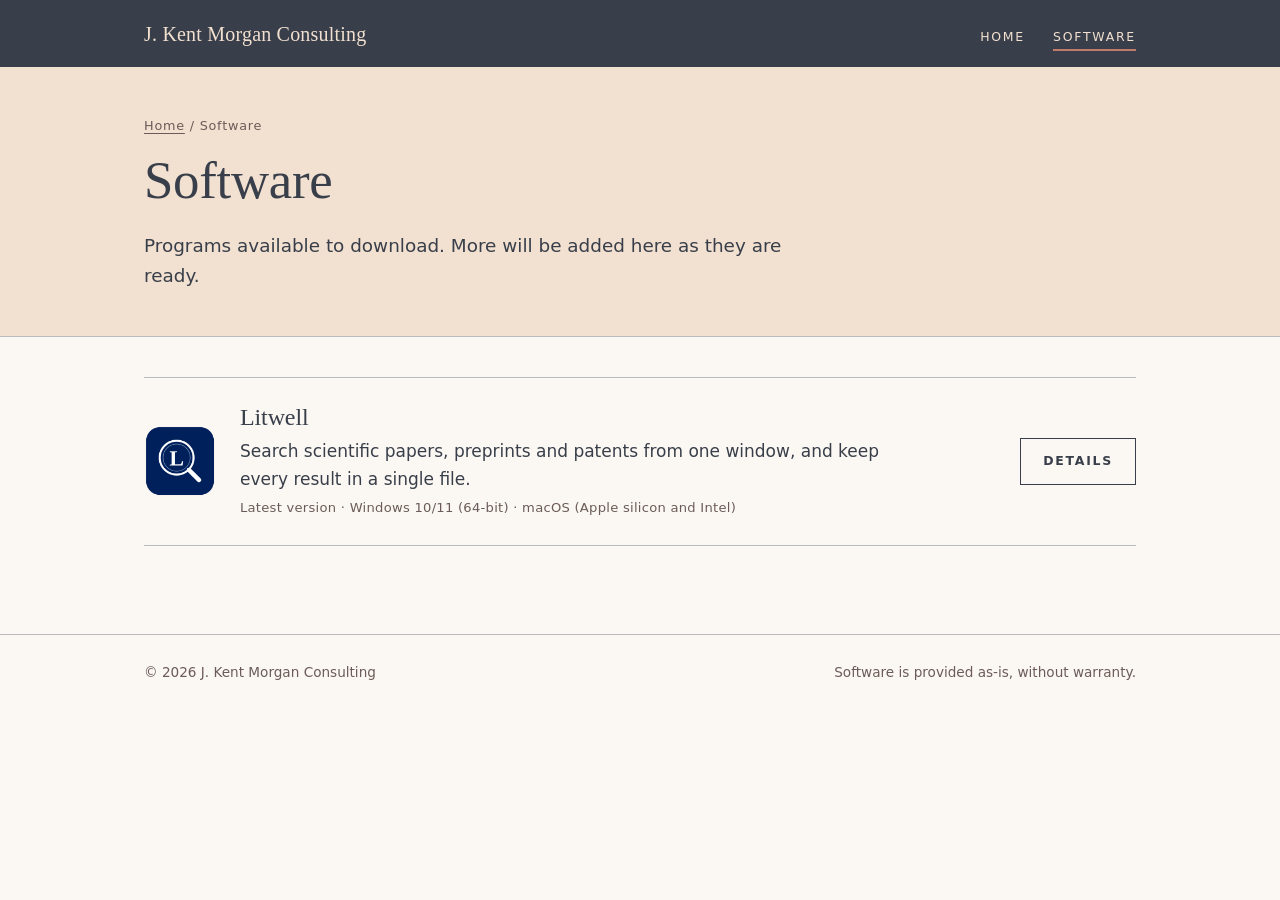
==== software/index.html @ 3147d4e3 "Site: home, software list and product pages generated from products.json Co-Authored-By: Claude Sonn" ====
<!doctype html>
<html lang="en">
<head>
<meta charset="utf-8">
<meta name="viewport" content="width=device-width, initial-scale=1">
<title>Software — J. Kent Morgan Consulting</title>
<meta name="description" content="Practical desktop programs, each with its own page describing what it does, what it needs, and a direct download for Windows and Mac.">
<link rel="icon" href="/assets/favicon.svg" type="image/svg+xml">
<link rel="stylesheet" href="/assets/style.css">
</head>
<body>
<header class="top"><div class="wrap">
  <a class="brand" href="/">J. Kent Morgan Consulting</a>
  <nav aria-label="Main"><a href="/">Home</a><a href="/software/" aria-current="page">Software</a></nav>
</div></header>
<main>
<section class="pagehead"><div class="wrap">
  <p class="crumb"><a href="/">Home</a> / Software</p>
  <h1>Software</h1>
  <p class="lede">Programs available to download. More will be added here as they are ready.</p>
</div></section>
<section class="wrap block" style="padding-top:40px;padding-bottom:64px">
  <div class="cards">
<article class="card">
  <img src="/assets/litwell.png" alt="" width="72" height="72">
  <div>
    <h3><a href="/software/litwell/">Litwell</a></h3>
    <p>Search scientific papers, preprints and patents from one window, and keep every result in a single file.</p>
    <div class="meta"><span data-version-repo="kentmorgan1974/litwell">Latest version</span> &middot; Windows 10/11 (64-bit) · macOS (Apple silicon and Intel)</div>
  </div>
  <a class="btn ghost go" href="/software/litwell/">Details</a>
</article>
  </div>
</section>
</main>
<footer><div class="wrap">
  <span>&copy; 2026 J. Kent Morgan Consulting</span>
  <span>Software is provided as-is, without warranty.</span>
</div></footer>
<script src="/assets/site.js" defer></script>
</body>
</html>
---- assets/style.css ----
/* Palette (Adobe Color): D6D9CC sage, F2E0D0 cream, BF7B6B terracotta,
   B9BBBD grey, 393F4A charcoal, 8A7875 taupe. Text colours below are darker/lighter
   derivatives of these so they meet WCAG AA contrast. */
:root {
  --paper: #FBF7F2;      /* page */
  --cream: #F2E0D0;      /* hero / panels */
  --sage: #D6D9CC;       /* quiet bands */
  --ink: #393F4A;        /* text, header */
  --muted: #6B5C59;      /* secondary text (taupe, darkened) */
  --rule: #B9BBBD;       /* hairlines */
  --accent: #BF7B6B;     /* terracotta: rules and markers only */
  --accent-text: #8F4D3F;/* terracotta for text and links */
  --top: #393F4A;        /* header band */
  --top-ink: #F2E0D0;
  --btn: #393F4A;
  --btn-ink: #F2E0D0;
  --serif: "Iowan Old Style", "Palatino Linotype", Palatino, "Book Antiqua", Georgia, serif;
  --sans: -apple-system, BlinkMacSystemFont, "Segoe UI", system-ui, Roboto, "Helvetica Neue", Arial, sans-serif;
}
@media (prefers-color-scheme: dark) {
  :root {
    --paper: #2B3038; --cream: #393F4A; --sage: #323842; --ink: #EDE3DA;
    --muted: #B9BBBD; --rule: #505764; --accent: #D08E7E; --accent-text: #E0A596;
    --top: #232830; --top-ink: #F2E0D0; --btn: #F2E0D0; --btn-ink: #232830;
  }
}
* { box-sizing: border-box; }
html { -webkit-text-size-adjust: 100%; }
body { margin: 0; background: var(--paper); color: var(--ink); font: 17px/1.65 var(--sans); }
a { color: var(--accent-text); text-underline-offset: 3px; }
a:hover { text-decoration-thickness: 2px; }
:focus-visible { outline: 2px solid var(--accent-text); outline-offset: 3px; }
img { max-width: 100%; display: block; }
.wrap { max-width: 1040px; margin: 0 auto; padding: 0 24px; }

/* header */
.top { background: var(--top); color: var(--top-ink); }
.top .wrap { display: flex; align-items: baseline; justify-content: space-between; gap: 24px; padding-top: 18px; padding-bottom: 16px; flex-wrap: wrap; }
.brand { font-family: var(--serif); font-size: 1.25rem; letter-spacing: .01em; color: var(--top-ink); text-decoration: none; }
nav a { color: var(--top-ink); text-decoration: none; font-size: .78rem; letter-spacing: .14em; text-transform: uppercase;
        margin-left: 28px; padding-bottom: 5px; border-bottom: 2px solid transparent; }
nav a:first-child { margin-left: 0; }
nav a:hover { border-bottom-color: var(--accent); }
nav a[aria-current="page"] { border-bottom-color: var(--accent); }

/* hero */
.hero { background: var(--cream); border-bottom: 1px solid var(--rule); }
.hero .wrap { padding-top: 72px; padding-bottom: 72px; }
.eyebrow { font-size: .75rem; letter-spacing: .18em; text-transform: uppercase; color: var(--muted); margin: 0 0 18px; }
.eyebrow::before { content: ""; display: block; width: 32px; height: 3px; background: var(--accent); margin-bottom: 14px; }
h1, h2, h3 { font-family: var(--serif); font-weight: 500; line-height: 1.15; letter-spacing: -.005em; margin: 0; }
h1 { font-size: clamp(2.1rem, 5vw, 3.3rem); max-width: 18ch; }
.lede { font-size: 1.15rem; max-width: 56ch; color: var(--ink); margin: 20px 0 0; }
.hero .lede { margin-bottom: 30px; }

/* buttons: sharp, flat */
.btn { display: inline-block; background: var(--btn); color: var(--btn-ink); border: 1px solid var(--btn); padding: 12px 22px;
       font-size: .78rem; letter-spacing: .14em; text-transform: uppercase; font-weight: 600; text-decoration: none; border-radius: 0; }
.btn:hover { filter: brightness(1.15); text-decoration: none; }
.btn.ghost { background: transparent; color: var(--ink); border-color: var(--ink); }
.btn.ghost:hover { background: var(--ink); color: var(--paper); filter: none; }
.btn.full { display: block; text-align: center; }

/* sections */
.block { padding-top: 64px; padding-bottom: 8px; }
h2.sec { font-size: 1.7rem; padding-top: 14px; border-top: 1px solid var(--ink); margin-bottom: 28px; display: flex; justify-content: space-between; align-items: baseline; gap: 16px; }
h2.sec a { font-family: var(--sans); font-size: .78rem; letter-spacing: .14em; text-transform: uppercase; }
h2.sub { font-size: 1.35rem; padding-top: 12px; border-top: 1px solid var(--rule); margin: 44px 0 14px; }
p { margin: 0 0 1em; max-width: 68ch; }
.muted { color: var(--muted); }
.small { font-size: .9rem; }

/* product cards */
.cards { display: grid; gap: 0; border-top: 1px solid var(--rule); }
.card { display: grid; grid-template-columns: 72px 1fr auto; gap: 24px; align-items: center; padding: 26px 0; border-bottom: 1px solid var(--rule); }
.card img { width: 72px; height: 72px; }
.card h3 { font-size: 1.5rem; }
.card h3 a { color: var(--ink); text-decoration: none; }
.card h3 a:hover { color: var(--accent-text); text-decoration: underline; text-decoration-thickness: 2px; }
.card p { margin: 6px 0 4px; max-width: 60ch; }
.meta { font-size: .82rem; color: var(--muted); letter-spacing: .02em; }
.card .go { white-space: nowrap; }
@media (max-width: 680px) { .card { grid-template-columns: 56px 1fr; } .card img { width: 56px; height: 56px; } .card .go { grid-column: 2; } }

/* steps */
.steps { display: grid; grid-template-columns: repeat(3, 1fr); gap: 32px; counter-reset: s; list-style: none; padding: 0; margin: 0 0 8px; }
.steps li { counter-increment: s; border-top: 3px solid var(--accent); padding-top: 14px; margin: 0; }
.steps li::before { content: "0" counter(s); display: block; font-family: var(--serif); font-size: 1.6rem; color: var(--muted); margin-bottom: 4px; }
.steps strong { display: block; font-family: var(--serif); font-weight: 500; font-size: 1.2rem; margin-bottom: 6px; }
.steps p { font-size: .95rem; color: var(--muted); }
@media (max-width: 760px) { .steps { grid-template-columns: 1fr; gap: 24px; } }

/* page head (inner pages) */
.pagehead { background: var(--cream); border-bottom: 1px solid var(--rule); }
.pagehead .wrap { padding-top: 48px; padding-bottom: 44px; }
.pagehead.product .wrap { display: grid; grid-template-columns: 96px 1fr; gap: 28px; align-items: center; }
.pagehead.product img { width: 96px; height: 96px; }
.crumb { font-size: .8rem; letter-spacing: .06em; color: var(--muted); margin: 0 0 14px; }
.crumb a { color: var(--muted); }
@media (max-width: 560px) { .pagehead.product .wrap { grid-template-columns: 1fr; } }

/* product layout */
.cols { display: grid; grid-template-columns: minmax(0, 1fr) 300px; gap: 56px; padding-top: 48px; padding-bottom: 64px; align-items: start; }
@media (max-width: 880px) { .cols { grid-template-columns: 1fr; gap: 32px; } .dl { order: -1; position: static; } }
.dl { position: sticky; top: 24px; border: 1px solid var(--ink); background: var(--paper); padding: 22px; }
.dl h2 { font-size: 1.3rem; margin-bottom: 4px; }
.dl .btn { margin-top: 12px; }
.dl ul { list-style: none; padding: 0; margin: 16px 0 0; font-size: .88rem; color: var(--muted); border-top: 1px solid var(--rule); }
.dl li { padding: 8px 0; border-bottom: 1px solid var(--rule); }
.dl li b { color: var(--ink); font-weight: 600; }
ul.plain { padding-left: 1.2rem; max-width: 68ch; }
ul.plain li { margin: 7px 0; }
table { border-collapse: collapse; width: 100%; font-size: .95rem; margin: 6px 0 18px; }
th { text-align: left; font-size: .72rem; letter-spacing: .14em; text-transform: uppercase; color: var(--muted); font-weight: 600; padding: 8px 12px 8px 0; border-bottom: 2px solid var(--ink); }
td { padding: 9px 12px 9px 0; border-bottom: 1px solid var(--rule); vertical-align: top; }
.two { display: grid; grid-template-columns: 1fr 1fr; gap: 32px; }
@media (max-width: 680px) { .two { grid-template-columns: 1fr; } }
.two h3 { font-size: 1.1rem; border-top: 3px solid var(--accent); padding-top: 10px; margin-bottom: 8px; }
ol.num { padding-left: 1.3rem; } ol.num li { margin: 7px 0; }
.note { border-left: 3px solid var(--accent); background: var(--sage); padding: 14px 18px; margin: 20px 0; max-width: 68ch; }
.note p { margin: 0; }
kbd, code { font-family: ui-monospace, "SF Mono", Menlo, Consolas, monospace; font-size: .88em; background: var(--sage); padding: 1px 5px; }

footer { border-top: 1px solid var(--rule); margin-top: 24px; }
footer .wrap { padding-top: 26px; padding-bottom: 40px; font-size: .85rem; color: var(--muted); display: flex; justify-content: space-between; gap: 16px; flex-wrap: wrap; }
footer a { color: var(--muted); }
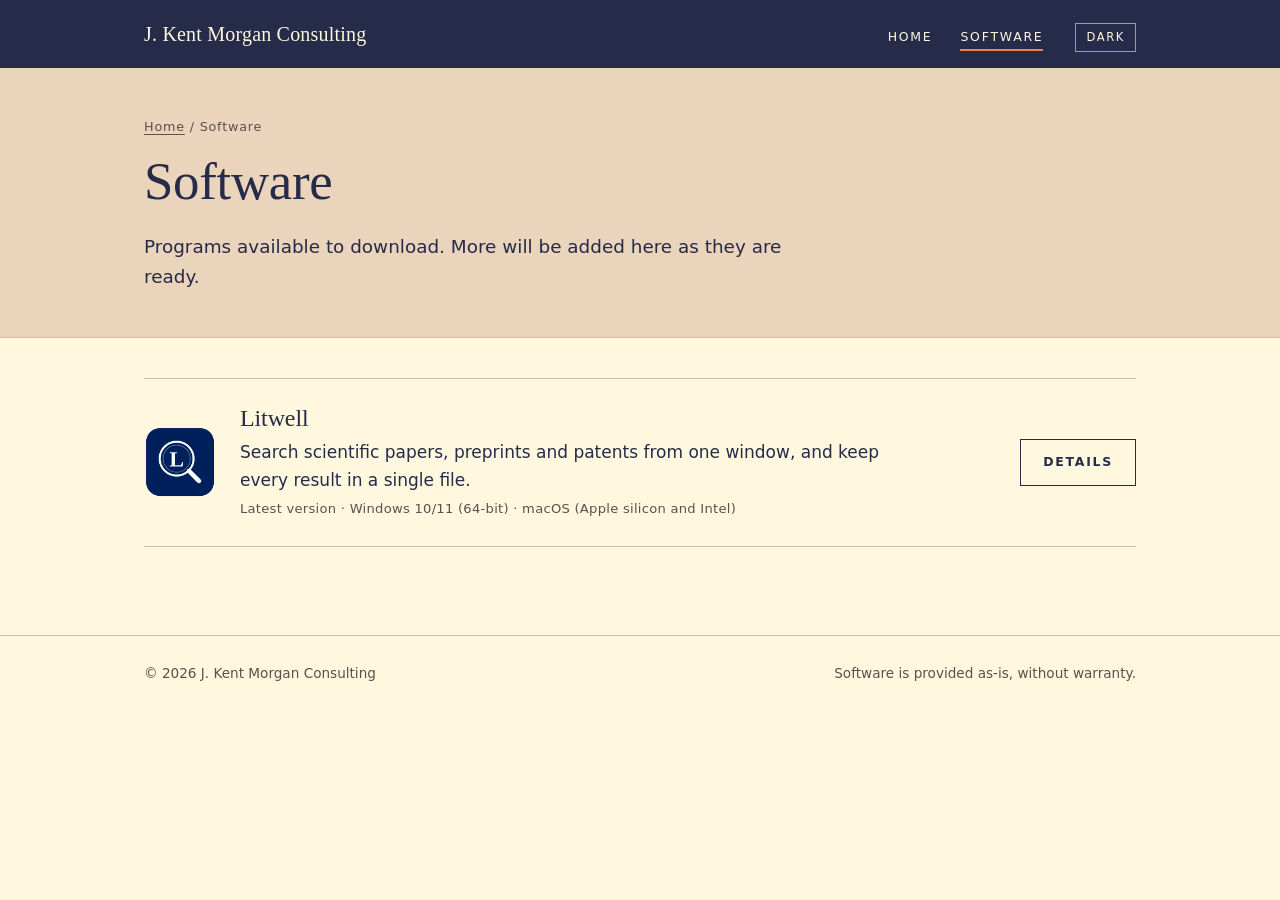
==== commit 245b6e09: "New palette (cream, tan, orange, periwinkle, taupe) and a light/dark toggle Co-Authored-By: Claude S" ====
--- a/software/index.html
+++ b/software/index.html
@@ -6,12 +6,16 @@
 <title>Software — J. Kent Morgan Consulting</title>
 <meta name="description" content="Practical desktop programs, each with its own page describing what it does, what it needs, and a direct download for Windows and Mac.">
 <link rel="icon" href="/assets/favicon.svg" type="image/svg+xml">
+<script>try{var t=localStorage.getItem("theme");if(t==="dark"||t==="light")document.documentElement.setAttribute("data-theme",t)}catch(e){}</script>
 <link rel="stylesheet" href="/assets/style.css">
 </head>
 <body>
 <header class="top"><div class="wrap">
   <a class="brand" href="/">J. Kent Morgan Consulting</a>
-  <nav aria-label="Main"><a href="/">Home</a><a href="/software/" aria-current="page">Software</a></nav>
+  <div class="right">
+    <nav aria-label="Main"><a href="/">Home</a><a href="/software/" aria-current="page">Software</a></nav>
+    <button class="theme" type="button" hidden>Dark</button>
+  </div>
 </div></header>
 <main>
 <section class="pagehead"><div class="wrap">
--- a/assets/style.css
+++ b/assets/style.css
@@ -1,28 +1,38 @@
-/* Palette (Adobe Color): D6D9CC sage, F2E0D0 cream, BF7B6B terracotta,
-   B9BBBD grey, 393F4A charcoal, 8A7875 taupe. Text colours below are darker/lighter
-   derivatives of these so they meet WCAG AA contrast. */
+/* Palette (Adobe Color): FFF7DE cream, EBD4BC tan, E88451 orange, B2BBE3 periwinkle,
+   A39896 taupe. The palette is all pastel, so text and the header use a deep indigo
+   derived from the periwinkle, and text-sized accents use a darker orange; both meet
+   WCAG AA contrast. Dark theme: html[data-theme="dark"], or the system setting when the
+   visitor has not chosen (the header toggle stores the choice). */
 :root {
-  --paper: #FBF7F2;      /* page */
-  --cream: #F2E0D0;      /* hero / panels */
-  --sage: #D6D9CC;       /* quiet bands */
-  --ink: #393F4A;        /* text, header */
-  --muted: #6B5C59;      /* secondary text (taupe, darkened) */
-  --rule: #B9BBBD;       /* hairlines */
-  --accent: #BF7B6B;     /* terracotta: rules and markers only */
-  --accent-text: #8F4D3F;/* terracotta for text and links */
-  --top: #393F4A;        /* header band */
-  --top-ink: #F2E0D0;
-  --btn: #393F4A;
-  --btn-ink: #F2E0D0;
+  color-scheme: light;
+  --paper: #FFF7DE;      /* page */
+  --hero: #EBD4BC;       /* hero / page headers (tan) */
+  --panel: #DDE1F3;      /* notes, code (light periwinkle) */
+  --ink: #252B48;        /* text (deep indigo from periwinkle) */
+  --muted: #5B504E;      /* secondary text (taupe, darkened) */
+  --rule: #D3BDA3;       /* hairlines (tan, darkened) */
+  --accent: #E88451;     /* orange: rules, markers, buttons */
+  --accent-text: #9A3F0B;/* orange for text and links */
+  --top: #252B48;        /* header band */
+  --top-ink: #FFF7DE;
+  --btn: #E88451;
+  --btn-ink: #252B48;
   --serif: "Iowan Old Style", "Palatino Linotype", Palatino, "Book Antiqua", Georgia, serif;
   --sans: -apple-system, BlinkMacSystemFont, "Segoe UI", system-ui, Roboto, "Helvetica Neue", Arial, sans-serif;
 }
 @media (prefers-color-scheme: dark) {
-  :root {
-    --paper: #2B3038; --cream: #393F4A; --sage: #323842; --ink: #EDE3DA;
-    --muted: #B9BBBD; --rule: #505764; --accent: #D08E7E; --accent-text: #E0A596;
-    --top: #232830; --top-ink: #F2E0D0; --btn: #F2E0D0; --btn-ink: #232830;
+  :root:not([data-theme="light"]) {
+    color-scheme: dark;
+    --paper: #1D2238; --hero: #2A3152; --panel: #2A3152; --ink: #FFF7DE;
+    --muted: #B2BBE3; --rule: #3E4670; --accent: #E88451; --accent-text: #F29A6E;
+    --top: #141829; --top-ink: #FFF7DE; --btn: #E88451; --btn-ink: #141829;
   }
+}
+:root[data-theme="dark"] {
+  color-scheme: dark;
+  --paper: #1D2238; --hero: #2A3152; --panel: #2A3152; --ink: #FFF7DE;
+  --muted: #B2BBE3; --rule: #3E4670; --accent: #E88451; --accent-text: #F29A6E;
+  --top: #141829; --top-ink: #FFF7DE; --btn: #E88451; --btn-ink: #141829;
 }
 * { box-sizing: border-box; }
 html { -webkit-text-size-adjust: 100%; }
@@ -40,11 +50,12 @@
 nav a { color: var(--top-ink); text-decoration: none; font-size: .78rem; letter-spacing: .14em; text-transform: uppercase;
         margin-left: 28px; padding-bottom: 5px; border-bottom: 2px solid transparent; }
 nav a:first-child { margin-left: 0; }
+.right { display: flex; align-items: baseline; gap: 4px; flex-wrap: wrap; }
 nav a:hover { border-bottom-color: var(--accent); }
 nav a[aria-current="page"] { border-bottom-color: var(--accent); }
 
 /* hero */
-.hero { background: var(--cream); border-bottom: 1px solid var(--rule); }
+.hero { background: var(--hero); border-bottom: 1px solid var(--rule); }
 .hero .wrap { padding-top: 72px; padding-bottom: 72px; }
 .eyebrow { font-size: .75rem; letter-spacing: .18em; text-transform: uppercase; color: var(--muted); margin: 0 0 18px; }
 .eyebrow::before { content: ""; display: block; width: 32px; height: 3px; background: var(--accent); margin-bottom: 14px; }
@@ -91,7 +102,7 @@
 @media (max-width: 760px) { .steps { grid-template-columns: 1fr; gap: 24px; } }
 
 /* page head (inner pages) */
-.pagehead { background: var(--cream); border-bottom: 1px solid var(--rule); }
+.pagehead { background: var(--hero); border-bottom: 1px solid var(--rule); }
 .pagehead .wrap { padding-top: 48px; padding-bottom: 44px; }
 .pagehead.product .wrap { display: grid; grid-template-columns: 96px 1fr; gap: 28px; align-items: center; }
 .pagehead.product img { width: 96px; height: 96px; }
@@ -117,10 +128,17 @@
 @media (max-width: 680px) { .two { grid-template-columns: 1fr; } }
 .two h3 { font-size: 1.1rem; border-top: 3px solid var(--accent); padding-top: 10px; margin-bottom: 8px; }
 ol.num { padding-left: 1.3rem; } ol.num li { margin: 7px 0; }
-.note { border-left: 3px solid var(--accent); background: var(--sage); padding: 14px 18px; margin: 20px 0; max-width: 68ch; }
+.note { border-left: 3px solid var(--accent); background: var(--panel); padding: 14px 18px; margin: 20px 0; max-width: 68ch; }
 .note p { margin: 0; }
-kbd, code { font-family: ui-monospace, "SF Mono", Menlo, Consolas, monospace; font-size: .88em; background: var(--sage); padding: 1px 5px; }
+kbd, code { font-family: ui-monospace, "SF Mono", Menlo, Consolas, monospace; font-size: .88em; background: var(--panel); padding: 1px 5px; }
 
 footer { border-top: 1px solid var(--rule); margin-top: 24px; }
 footer .wrap { padding-top: 26px; padding-bottom: 40px; font-size: .85rem; color: var(--muted); display: flex; justify-content: space-between; gap: 16px; flex-wrap: wrap; }
 footer a { color: var(--muted); }
+
+/* theme toggle (shown by site.js) */
+.theme { font: inherit; font-size: .72rem; letter-spacing: .14em; text-transform: uppercase; color: var(--top-ink);
+         background: transparent; border: 1px solid rgba(255,247,222,.55); border-radius: 0; padding: 4px 10px; margin-left: 28px; cursor: pointer; }
+.theme:hover { border-color: var(--accent); }
+.theme[hidden] { display: none; }
+@media (max-width: 560px) { .theme { margin-left: 0; margin-top: 8px; } .right { gap: 12px; } }
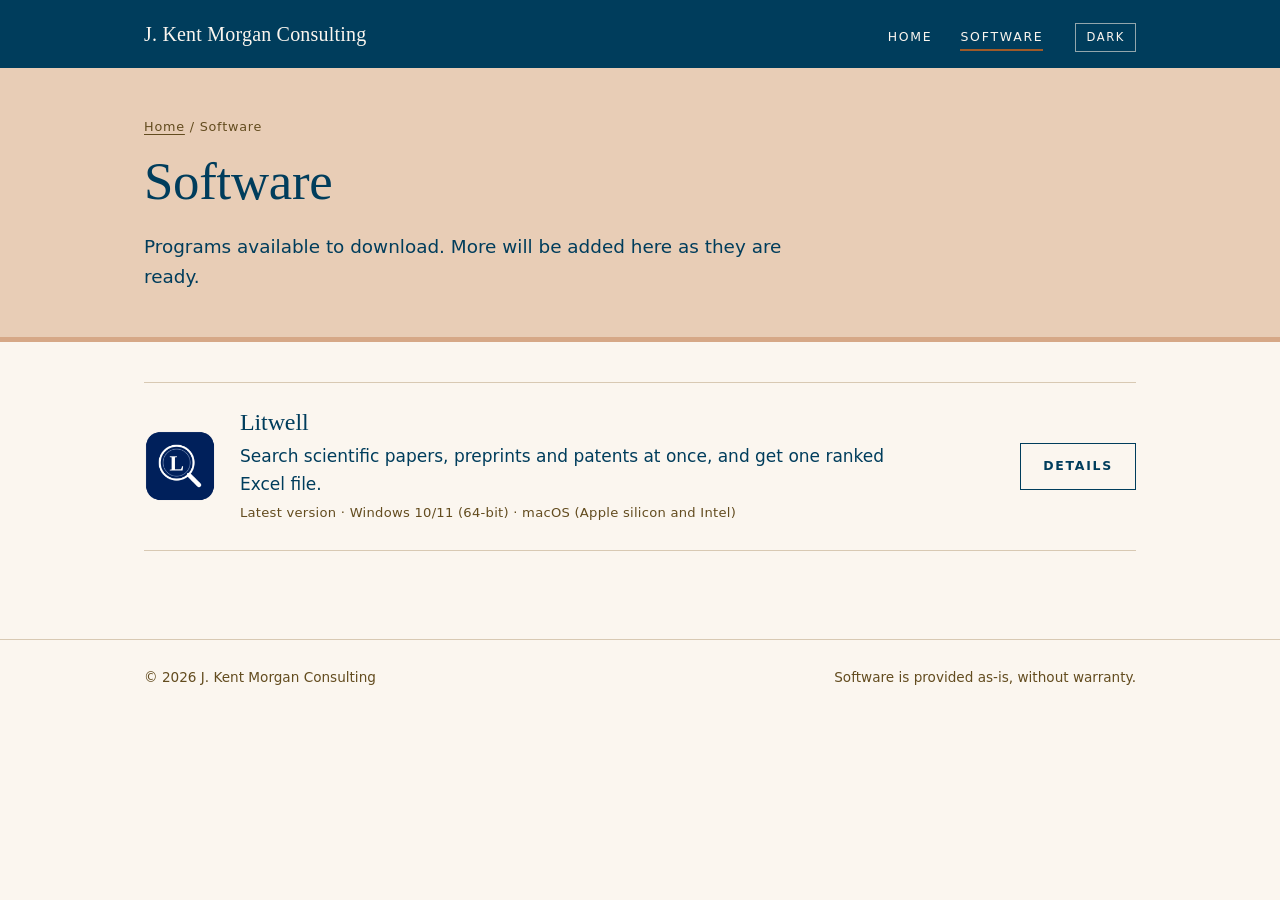
==== commit 21e05141: "Litwell page: describe the 1.4 features (exact search, filters, score, workbook, optional local AI, " ====
--- a/software/index.html
+++ b/software/index.html
@@ -29,7 +29,7 @@
   <img src="/assets/litwell.png" alt="" width="72" height="72">
   <div>
     <h3><a href="/software/litwell/">Litwell</a></h3>
-    <p>Search scientific papers, preprints and patents from one window, and keep every result in a single file.</p>
+    <p>Search scientific papers, preprints and patents at once, and get one ranked Excel file.</p>
     <div class="meta"><span data-version-repo="kentmorgan1974/litwell">Latest version</span> &middot; Windows 10/11 (64-bit) · macOS (Apple silicon and Intel)</div>
   </div>
   <a class="btn ghost go" href="/software/litwell/">Details</a>
--- a/assets/style.css
+++ b/assets/style.css
@@ -1,38 +1,39 @@
-/* Palette (Adobe Color): FFF7DE cream, EBD4BC tan, E88451 orange, B2BBE3 periwinkle,
-   A39896 taupe. The palette is all pastel, so text and the header use a deep indigo
-   derived from the periwinkle, and text-sized accents use a darker orange; both meet
-   WCAG AA contrast. Dark theme: html[data-theme="dark"], or the system setting when the
-   visitor has not chosen (the header toggle stores the choice). */
+/* Palette (Adobe Color): A89776 khaki, 634C1F olive-brown, 003D5C brand blue,
+   D6A887 tan, 9E5A29 rust. Brand blue is the header and the text colour. The page and
+   banners use light tints of the tan, because the palette has no light neutral; every
+   text pair meets WCAG AA contrast. Dark theme: html[data-theme="dark"], or the system
+   setting when the visitor has not chosen (the header toggle stores the choice). */
 :root {
   color-scheme: light;
-  --paper: #FFF7DE;      /* page */
-  --hero: #EBD4BC;       /* hero / page headers (tan) */
-  --panel: #DDE1F3;      /* notes, code (light periwinkle) */
-  --ink: #252B48;        /* text (deep indigo from periwinkle) */
-  --muted: #5B504E;      /* secondary text (taupe, darkened) */
-  --rule: #D3BDA3;       /* hairlines (tan, darkened) */
-  --accent: #E88451;     /* orange: rules, markers, buttons */
-  --accent-text: #9A3F0B;/* orange for text and links */
-  --top: #252B48;        /* header band */
-  --top-ink: #FFF7DE;
-  --btn: #E88451;
-  --btn-ink: #252B48;
+  --paper: #FBF6EF;      /* page (tint of tan) */
+  --hero: #E8CDB6;       /* hero / page headers (lighter tan) */
+  --tan: #D6A887;        /* exact tan: stripe under banners */
+  --panel: #EFE4D6;      /* notes, code */
+  --ink: #003D5C;        /* text and headings: brand blue */
+  --muted: #634C1F;      /* secondary text: olive-brown */
+  --rule: #D8C9B3;       /* hairlines (khaki tint) */
+  --accent: #9E5A29;     /* rust: rules, markers, buttons, links */
+  --accent-text: #9E5A29;
+  --top: #003D5C;        /* header band */
+  --top-ink: #FBF6EF;
+  --btn: #9E5A29;
+  --btn-ink: #FFF8F0;
   --serif: "Iowan Old Style", "Palatino Linotype", Palatino, "Book Antiqua", Georgia, serif;
   --sans: -apple-system, BlinkMacSystemFont, "Segoe UI", system-ui, Roboto, "Helvetica Neue", Arial, sans-serif;
 }
 @media (prefers-color-scheme: dark) {
   :root:not([data-theme="light"]) {
     color-scheme: dark;
-    --paper: #1D2238; --hero: #2A3152; --panel: #2A3152; --ink: #FFF7DE;
-    --muted: #B2BBE3; --rule: #3E4670; --accent: #E88451; --accent-text: #F29A6E;
-    --top: #141829; --top-ink: #FFF7DE; --btn: #E88451; --btn-ink: #141829;
+    --paper: #00293F; --hero: #003D5C; --tan: #D6A887; --panel: #0A3550; --ink: #F6EDE2;
+    --muted: #D6A887; --rule: #1E5575; --accent: #C98B5E; --accent-text: #E3B796;
+    --top: #001B2B; --top-ink: #F6EDE2; --btn: #9E5A29; --btn-ink: #FFF8F0;
   }
 }
 :root[data-theme="dark"] {
   color-scheme: dark;
-  --paper: #1D2238; --hero: #2A3152; --panel: #2A3152; --ink: #FFF7DE;
-  --muted: #B2BBE3; --rule: #3E4670; --accent: #E88451; --accent-text: #F29A6E;
-  --top: #141829; --top-ink: #FFF7DE; --btn: #E88451; --btn-ink: #141829;
+  --paper: #00293F; --hero: #003D5C; --tan: #D6A887; --panel: #0A3550; --ink: #F6EDE2;
+  --muted: #D6A887; --rule: #1E5575; --accent: #C98B5E; --accent-text: #E3B796;
+  --top: #001B2B; --top-ink: #F6EDE2; --btn: #9E5A29; --btn-ink: #FFF8F0;
 }
 * { box-sizing: border-box; }
 html { -webkit-text-size-adjust: 100%; }
@@ -55,7 +56,7 @@
 nav a[aria-current="page"] { border-bottom-color: var(--accent); }
 
 /* hero */
-.hero { background: var(--hero); border-bottom: 1px solid var(--rule); }
+.hero { background: var(--hero); border-bottom: 5px solid var(--tan); }
 .hero .wrap { padding-top: 72px; padding-bottom: 72px; }
 .eyebrow { font-size: .75rem; letter-spacing: .18em; text-transform: uppercase; color: var(--muted); margin: 0 0 18px; }
 .eyebrow::before { content: ""; display: block; width: 32px; height: 3px; background: var(--accent); margin-bottom: 14px; }
@@ -102,7 +103,7 @@
 @media (max-width: 760px) { .steps { grid-template-columns: 1fr; gap: 24px; } }
 
 /* page head (inner pages) */
-.pagehead { background: var(--hero); border-bottom: 1px solid var(--rule); }
+.pagehead { background: var(--hero); border-bottom: 5px solid var(--tan); }
 .pagehead .wrap { padding-top: 48px; padding-bottom: 44px; }
 .pagehead.product .wrap { display: grid; grid-template-columns: 96px 1fr; gap: 28px; align-items: center; }
 .pagehead.product img { width: 96px; height: 96px; }
@@ -138,7 +139,7 @@
 
 /* theme toggle (shown by site.js) */
 .theme { font: inherit; font-size: .72rem; letter-spacing: .14em; text-transform: uppercase; color: var(--top-ink);
-         background: transparent; border: 1px solid rgba(255,247,222,.55); border-radius: 0; padding: 4px 10px; margin-left: 28px; cursor: pointer; }
+         background: transparent; border: 1px solid rgba(246,237,226,.6); border-radius: 0; padding: 4px 10px; margin-left: 28px; cursor: pointer; }
 .theme:hover { border-color: var(--accent); }
 .theme[hidden] { display: none; }
 @media (max-width: 560px) { .theme { margin-left: 0; margin-top: 8px; } .right { gap: 12px; } }
